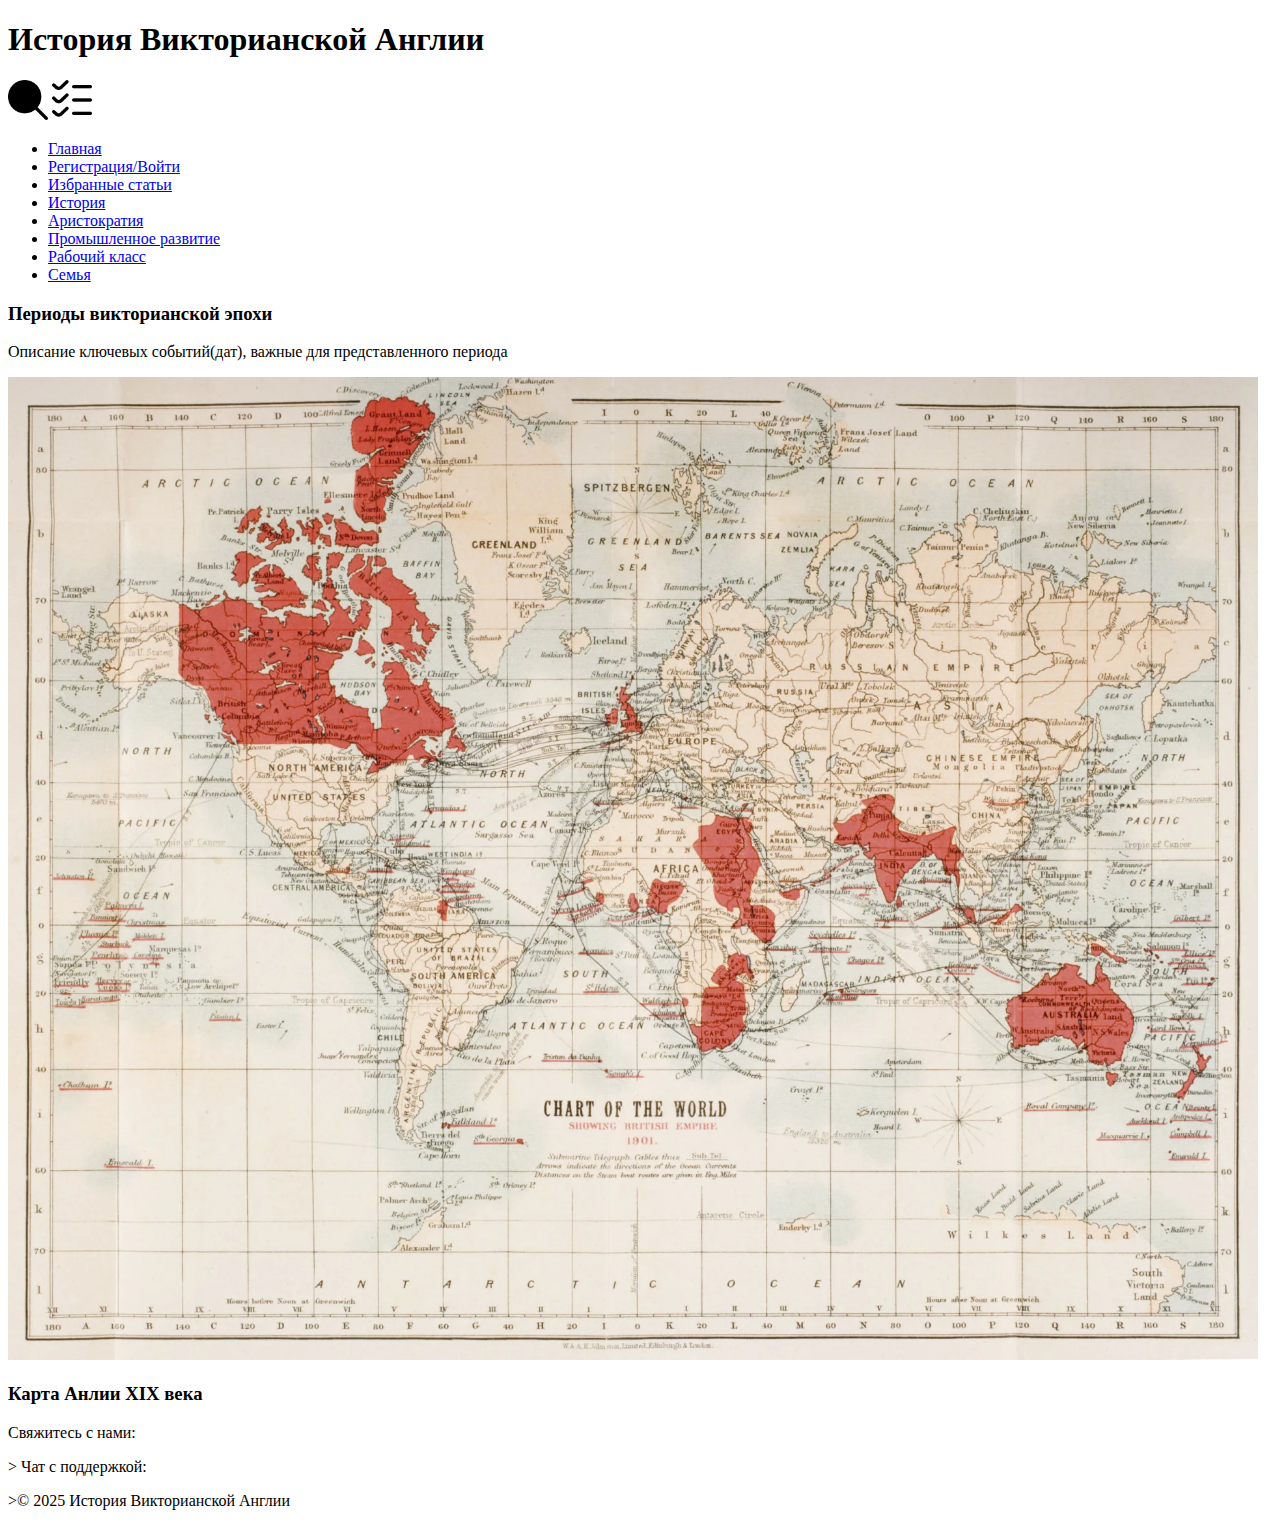
==== history.html @ d94dc7c4 "Add files via upload" ====
<!DOCTYPE html>
<html lang="en">
<head>
    <meta charset="UTF-8">
    <meta name="viewport" content="width=device-width, initial-scale=1.0">
    <title>История Викторианской Англии</title>
    <link rel="stylesheet" href="styles.css">

</head>
<body>
    <header class="header">
        <h1 class="header__title">История Викторианской Англии</h1>
        <img class="header__image" src="images/glass.png" alt="лупа" width="40">
        <img class="header__image" src="images/menu.png" alt="боковое меню" width="40">
        <nav class="header__nav">
            <ul class="header__list">
                <li class="header__item"><a class="header__link" href="index.html">Главная</a> </a></li>
                <li class="header__item"><a class="header__link" href="#section1">Регистрация/Войти</a></li>
                <li class="header__item"><a class="header__link" href="#section2">Избранные статьи </a></li>
                <li class="header__item"><a class="header__link" href="history.html">История</a></li>
                <li class="header__item"><a class="header__link" href="#section4">Аристократия</a></li>
                <li class="header__item"><a class="header__link" href="#section5">Промышленное развитие</a></li>
                <li class="header__item"><a class="header__link" href="#section6">Рабочий класс</a></li>
                <li class="header__item"><a class="header__link" href="#section7">Семья</a></li>
            </ul>
        </nav>
    </header>
    <main>
       
            <aside class="chronology">
                <h3 class="chronology__title"> Периоды викторианской эпохи </h3>
                <p class="chronology__text"> Описание ключевых событий(дат), важные для представленного периода</p>
                
            </aside>
            <section class="map">
                
                <img class="map__img" src="images/england19.webp" alt="Карта Анлии 19 века" width="1250">
                <h3 class="map__title"> Карта Анлии XIX века</h3>
    
            </section>
        </body>
    </main>
    <footer class="footer">
        <p class="footer__item"><a class="footer__link"> Свяжитесь с нами:</p>
        <p class="footer__item"><a class="footer__link"> </a>> Чат с поддержкой:</p>
        <p class="footer__item"><a class="footer__link"> </a>>&copy; 2025 История Викторианской Англии </p>
    </footer>
</body>
</html>
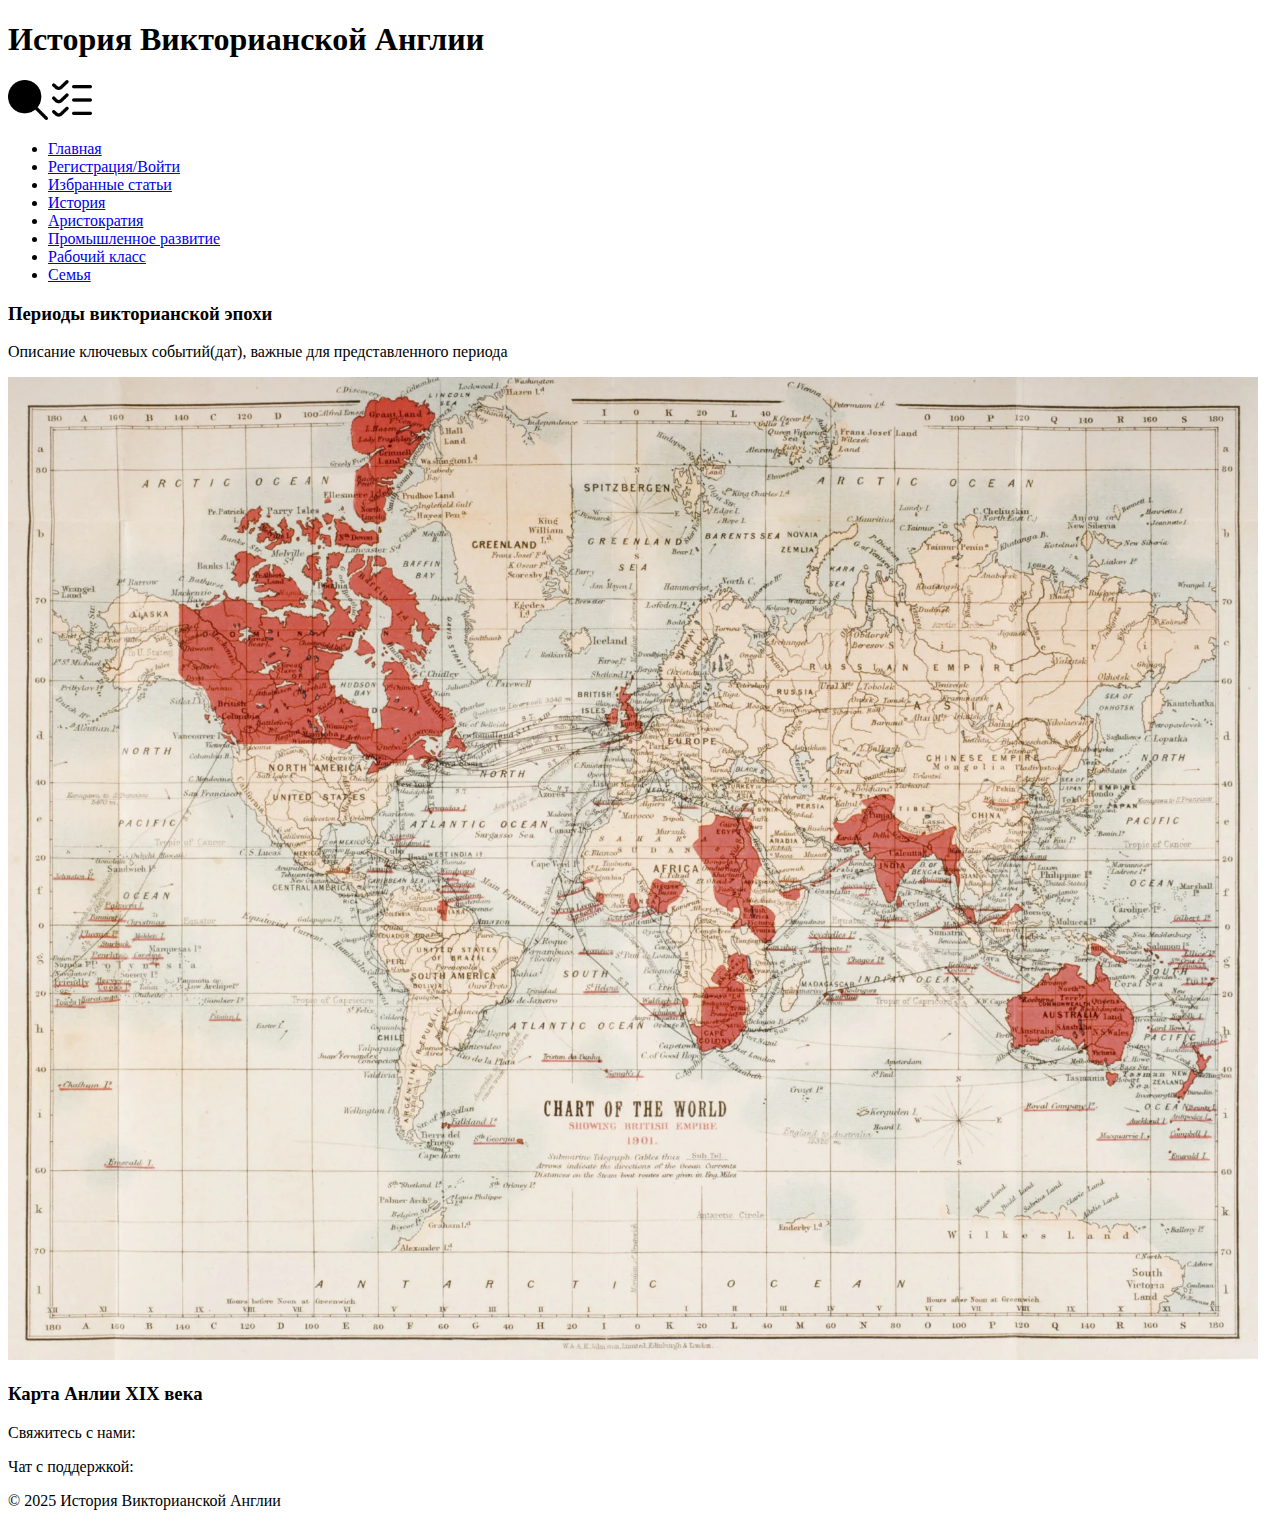
==== commit c981d760: "Add files via upload" ====
--- a/history.html
+++ b/history.html
@@ -41,9 +41,9 @@
         </body>
     </main>
     <footer class="footer">
-        <p class="footer__item"><a class="footer__link"> Свяжитесь с нами:</p>
-        <p class="footer__item"><a class="footer__link"> </a>> Чат с поддержкой:</p>
-        <p class="footer__item"><a class="footer__link"> </a>>&copy; 2025 История Викторианской Англии </p>
+        <p class="footer__text"> Свяжитесь с нами:</p>
+        <p class="footer__text">Чат с поддержкой: </p>
+        <p class="footer__text">&copy; 2025 История Викторианской Англии </p>
     </footer>
 </body>
 </html>